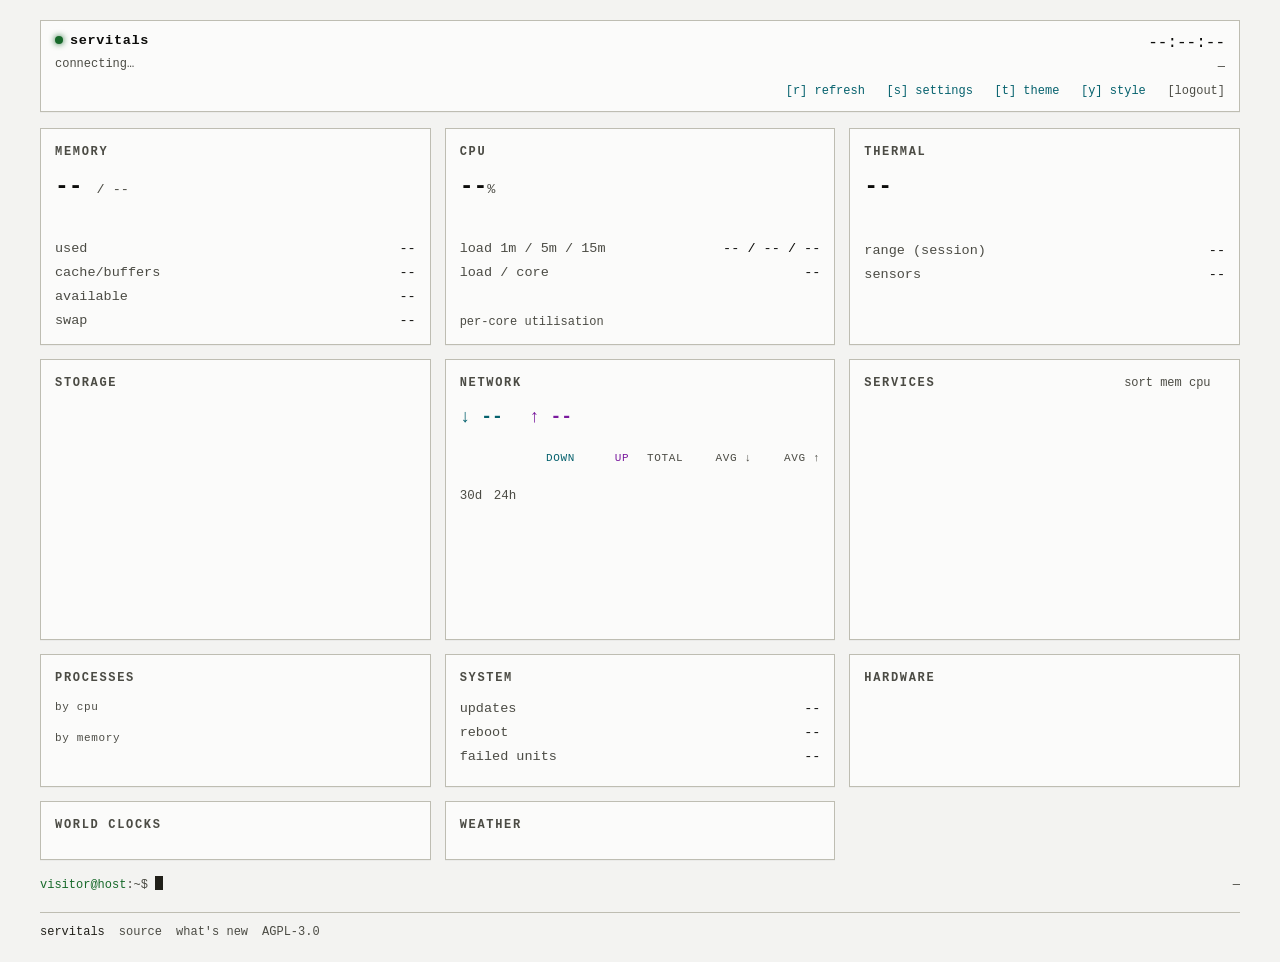
==== www/index.html @ 5a9d39a5 "feat(ui): a hardware panel: the battery, fans and voltages; fleet cards can show the battery" ====
<!DOCTYPE html>
<!-- SPDX-License-Identifier: AGPL-3.0-or-later -->
<html lang="en">
<head>
<meta charset="UTF-8">
<meta name="viewport" content="width=device-width, initial-scale=1.0">
<title>servitals</title>
<link rel="icon" id="favicon" href="data:image/svg+xml,%3Csvg xmlns='http://www.w3.org/2000/svg' viewBox='0 0 16 16'%3E%3Crect width='16' height='16' fill='%23000'/%3E%3Crect x='2' y='9' width='2' height='5' fill='%236bd88a'/%3E%3Crect x='5' y='6' width='2' height='8' fill='%236bd88a'/%3E%3Crect x='8' y='3' width='2' height='11' fill='%236bd88a'/%3E%3Crect x='11' y='7' width='2' height='7' fill='%236bd88a'/%3E%3C/svg%3E">
<link rel="manifest" href="manifest.webmanifest">
<meta name="theme-color" content="#0b0e13">
<link rel="apple-touch-icon" href="icons/icon-192.png">
<script src="boot.js"></script>
<link rel="stylesheet" href="app.css">
<script src="js/i18n.js" defer></script>
<script src="js/app.js" defer></script>
</head>
<body>
<div class="wrap">

  <div class="update-note" id="updnote" role="status" hidden>
    <span><span data-i18n="update.to">servitals updated to</span> <b id="updver"></b>.</span>
    <a href="https://github.com/shri-studio/servitals/blob/main/CHANGELOG.md" target="_blank" rel="noopener" data-i18n="update.whatsNew">See what's new</a>
    <button type="button" id="upddismiss" data-i18n="update.dismiss">dismiss</button>
  </div>

  <nav class="tabs hidden" id="tabs" aria-label="nodes" data-i18n-aria-label="tabs.label"></nav>

  <div class="head">
    <div>
      <div class="title"><span id="statusdot" class="dot"></span><span id="hostname">servitals</span></div>
      <div class="meta" id="hostmeta" data-i18n="head.connecting">connecting&hellip;</div>
    </div>
    <div class="right">
      <div class="hclock" id="headclock">--:--:--</div>
      <div class="hdate" id="headdate">&mdash;</div>
      <div class="keyhint"><b id="btn-refresh" data-i18n="key.refresh">[r] refresh</b> &nbsp; <b id="btn-settings" data-i18n="key.settings">[s] settings</b> &nbsp; <b id="btn-theme" data-i18n="key.theme">[t] theme</b> &nbsp; <b id="btn-style" data-i18n="key.style">[y] style</b> &nbsp; <form method="post" action="/__auth/logout" class="logout-form"><button type="submit" class="linkbtn" data-i18n="key.logout">[logout]</button></form></div>
    </div>
  </div>

  <div class="fleet hidden" id="fleet"></div>

  <div class="grid" id="grid">
    <div class="panel" data-panel="mem">
      <h2><span data-i18n="panel.mem">memory</span> <span class="h2note" id="mem-note"></span></h2>
      <div class="big"><span id="mem-used">--</span> <span class="unit">/ <span id="mem-total">--</span></span></div>
      <div id="mem-bar"></div>
      <div class="sparkmini" id="mem-spark"></div>
      <div class="row mt8"><span class="k" data-i18n="mem.used">used</span><span class="v" id="mem-used2">--</span></div>
      <div class="row"><span class="k" data-i18n="mem.cache">cache/buffers</span><span class="v" id="mem-cache">--</span></div>
      <div class="row"><span class="k" data-i18n="mem.avail">available</span><span class="v" id="mem-avail">--</span></div>
      <div class="row"><span class="k" data-i18n="mem.swap">swap</span><span class="v" id="mem-swap">--</span></div>
    </div>

    <div class="panel" data-panel="cpu">
      <h2><span data-i18n="panel.cpu">cpu</span> <span class="h2note" id="cpu-note"></span></h2>
      <div class="big"><span id="cpu-pct">--</span><span class="unit">%</span></div>
      <div id="cpu-bar"></div>
      <div class="sparkmini" id="cpu-spark"></div>
      <div class="row mt8"><span class="k" data-i18n="cpu.load">load 1m / 5m / 15m</span><span class="v" id="cpu-load">-- / -- / --</span></div>
      <div class="row"><span class="k" data-i18n="cpu.loadCore">load / core</span><span class="v" id="cpu-loadn">--</span></div>
      <div class="row long hidden" id="cpu-wait-row"><span class="k" title="share of the last tick the CPU sat idle waiting on disk, and the share a hypervisor took" data-i18n-title="cpu.waitTitle" data-i18n="cpu.wait">iowait / steal</span><span class="v" id="cpu-wait">--</span></div>
      <div class="row long hidden" id="cpu-psi-row"><span class="k" title="share of the last 10 s in which tasks waited for cpu, memory or disk (pressure stall information)" data-i18n-title="cpu.pressureTitle" data-i18n="cpu.pressure">pressure cpu / mem / io</span><span class="v" id="cpu-psi">--</span></div>
      <div id="cpu-cores-wrap">
        <div class="cores" id="cpu-cores"></div>
        <div class="cores-lbl" data-i18n="cpu.perCore">per-core utilisation</div>
      </div>
    </div>

    <div class="panel" data-panel="temp">
      <h2 data-i18n="panel.temp">thermal</h2>
      <div class="big"><span id="temp-pkg">--</span><span class="unit" id="temp-unit"></span></div>
      <div id="temp-bar"></div>
      <div class="sparkmini" id="temp-spark"></div>
      <div class="row mt10"><span class="k" data-i18n="temp.range">range (session)</span><span class="v" id="temp-range">--</span></div>
      <div class="row"><span class="k" data-i18n="temp.sensors">sensors</span><span class="v" id="temp-cores">--</span></div>
    </div>

    <div class="panel" data-panel="storage">
      <h2 data-i18n="panel.storage">storage</h2>
      <div id="disks"></div>
    </div>

    <div class="panel" data-panel="network">
      <h2><span data-i18n="panel.network">network</span> <span class="h2note" id="net-iface"></span></h2>
      <div class="netrate">
        <span class="rx">&darr; <span id="net-rx-rate">--</span></span>
        <span class="tx">&uarr; <span id="net-tx-rate">--</span></span>
      </div>
      <table class="nettab">
        <colgroup>
          <col class="c0"><col class="cb"><col class="cb">
          <col class="cb"><col class="ca"><col class="ca">
        </colgroup>
        <thead><tr>
          <th></th><th class="rx" data-i18n="net.down">down</th><th class="tx" data-i18n="net.up">up</th>
          <th data-i18n="net.total">total</th><th data-i18n="net.avgDown">avg&nbsp;&darr;</th><th data-i18n="net.avgUp">avg&nbsp;&uarr;</th>
        </tr></thead>
        <tbody id="net-tbody"></tbody>
      </table>
      <div class="netest" id="net-est"></div>
      <div class="netbars-lbl">
        <span class="nvtoggle" data-v="30d" data-i18n="net.30d">30d</span>
        <span class="nvtoggle" data-v="24h" data-i18n="net.24h">24h</span>
        <span id="net-days-range" class="muted"></span></div>
      <div class="netbars" id="net-bars"></div>
    </div>

    <div class="panel" data-panel="docker">
      <h2><span data-i18n="panel.docker">services</span>
        <span class="h2note">
          <span class="dim" data-i18n="svc.sort">sort</span>
          <span class="svsort" data-s="mem" data-i18n="svc.byMem">mem</span>
          <span class="svsort" data-s="cpu" data-i18n="svc.byCpu">cpu</span>
          &nbsp; <span id="docker-note"></span>
        </span>
      </h2>
      <div class="svclist" id="docker-list"></div>
      <span class="svmore hidden" id="svc-more"></span>
    </div>

    <div class="panel" data-panel="procs">
      <h2 data-i18n="panel.procs">processes</h2>
      <div class="procs">
        <div><div class="plbl" data-i18n="procs.byCpu">by cpu</div><div id="procs-cpu"></div></div>
        <div><div class="plbl" data-i18n="procs.byMem">by memory</div><div id="procs-mem"></div></div>
      </div>
    </div>

    <div class="panel" data-panel="system">
      <h2 data-i18n="panel.system">system</h2>
      <div class="row"><span class="k" data-i18n="sys.updates">updates</span><span class="v" id="sys-updates">--</span></div>
      <div class="row"><span class="k" data-i18n="sys.reboot">reboot</span><span class="v" id="sys-reboot">--</span></div>
      <div class="row"><span class="k" data-i18n="sys.failed">failed units</span><span class="v" id="sys-failed">--</span></div>
      <div class="sysunits" id="sys-units"></div>
    </div>

    <div class="panel" data-panel="hw">
      <h2 data-i18n="panel.hw">hardware</h2>
      <div id="hw-body"></div>
    </div>

    <div class="panel" data-panel="clocks">
      <h2 data-i18n="panel.clocks">world clocks</h2>
      <div class="clocks" id="clocks"></div>
    </div>

    <div class="panel" data-panel="weather">
      <h2 data-i18n="panel.weather">weather</h2>
      <div class="wx" id="weather"></div>
    </div>
  </div>

  <div class="prompt">
    <span><span class="ps1" id="ps1" data-i18n="prompt.default">visitor@host</span>:~$ <span class="cursor"></span></span>
    <span id="lastupdate">&mdash;</span>
  </div>

  <footer class="brand-foot" id="brandfoot">
    <span><b>servitals</b> <span id="sv-version"></span></span>
    <a href="https://github.com/shri-studio/servitals" target="_blank" rel="noopener" data-i18n="foot.source">source</a>
    <a href="https://github.com/shri-studio/servitals/blob/main/CHANGELOG.md" target="_blank" rel="noopener" data-i18n="foot.whatsNew">what's new</a>
    <a href="https://github.com/shri-studio/servitals/blob/main/LICENSE" target="_blank" rel="noopener">AGPL-3.0</a>
  </footer>
</div>

<!-- settings -->
<div class="overlay" id="overlay">
  <div class="modal">
    <h3><span data-i18n="set.title">config</span> <span class="x" id="settings-close" data-i18n="dlg.close">[esc]</span></h3>
    <div class="body">
      <section>
        <label data-i18n="set.dashboard">dashboard</label>
        <div class="fields">
          <label class="field"><span data-i18n="set.name">name</span><input type="text" id="cfg-name" placeholder="shown in the browser tab" data-i18n-placeholder="set.namePh"></label>
          <label class="field"><span data-i18n="set.refresh">refresh every (seconds)</span><input type="number" id="cfg-refresh" min="3" max="600"></label>
        </div>
        <div class="favrow">
          <span class="hint" data-i18n="set.icon">icon</span>
          <img id="fav-preview" alt="">
          <button id="fav-upload" data-i18n="set.iconUpload">upload image</button>
          <input type="file" id="fav-file" accept="image/png,image/jpeg,image/svg+xml,image/webp,image/gif" hidden>
          <input type="text" id="fav-emoji" placeholder="or an emoji" data-i18n-placeholder="set.iconEmoji" maxlength="4" class="w110">
          <button id="fav-clear" data-i18n="set.iconClear">clear</button>
        </div>
      </section>

      <section>
        <label data-i18n="set.panels">panels</label>
        <div class="fields">
          <label class="field"><span data-i18n="set.panelsFor">which panels and sizes, for</span><select id="cfg-p-for"></select></label>
        </div>
        <p class="hint" data-i18n="set.panelsOrder">the order is shared by every server: drag, or use the arrows</p>
        <div id="cfg-panels" class="panelcfg"></div>
        <div class="addrow"><button id="cfg-p-reset" class="hidden" data-i18n="set.panelsReset">use the shared set for this server</button></div>
      </section>

      <section>
        <label data-i18n="set.servers">servers</label>
        <div class="fields">
          <label class="field"><span data-i18n="set.sortBy">sort the fleet by</span><select id="cfg-f-sort">
            <option value="name" data-i18n="set.sort.name">name</option><option value="status" data-i18n="set.sort.status">status (trouble first)</option>
            <option value="cpu" data-i18n="set.sort.cpu">cpu</option><option value="mem" data-i18n="set.sort.mem">memory</option>
            <option value="temp" data-i18n="set.sort.temp">temperature</option><option value="disk" data-i18n="set.sort.disk">fullest disk</option></select></label>
        </div>
        <label class="check"><input type="checkbox" id="cfg-f-group"> <span data-i18n="set.group">group the fleet by each server's first tag</span></label>
        <p class="hint" data-i18n="set.cardNumbers">numbers on each card (up to 4)</p>
        <div class="checks" id="cfg-f-card"></div>
        <p class="hint" data-i18n="set.serversHint">name and tags save at once; pin and hide with the other settings</p>
        <div id="cfg-servers"></div>
      </section>

      <section>
        <label data-i18n="set.weather">weather locations</label>
        <div id="cfg-weather"></div>
        <div class="addrow">
          <input type="text" id="wx-search" placeholder="add city, e.g. Bengaluru" data-i18n-placeholder="set.wxPh">
          <button id="wx-add" data-i18n="set.wxSearch">search</button>
        </div>
        <div class="geo-results" id="wx-results"></div>
      </section>

      <section>
        <label data-i18n="set.clocks">world clocks</label>
        <div id="cfg-clocks"></div>
        <div class="addrow">
          <input type="text" id="clk-label" placeholder="label" data-i18n-placeholder="set.clockLabelPh" class="w130">
          <input type="text" id="clk-tz" list="tzlist" placeholder="Area/City timezone" data-i18n-placeholder="set.clockTzPh">
          <button id="clk-add" data-i18n="set.clockAdd">add</button>
        </div>
        <datalist id="tzlist"></datalist>
      </section>

      <section>
        <label data-i18n="set.units">units</label>
        <div class="fields">
          <label class="field"><span data-i18n="set.uTemp">temperature</span><select id="cfg-u-temp"><option value="c">°C</option><option value="f">°F</option></select></label>
          <label class="field"><span data-i18n="set.uSize">sizes</span><select id="cfg-u-size"><option value="binary" data-i18n="set.uSizeBinary">1024 (like df -h)</option><option value="decimal" data-i18n="set.uSizeDecimal">1000 (like drive labels)</option></select></label>
          <label class="field"><span data-i18n="set.uRate">network</span><select id="cfg-u-rate"><option value="bytes" data-i18n="set.uRateBytes">bytes per second</option><option value="bits" data-i18n="set.uRateBits">bits per second</option></select></label>
          <label class="field"><span data-i18n="set.uClock">clock</span><select id="cfg-u-clock"><option value="auto" data-i18n="set.uClockAuto">browser default</option><option value="24h" data-i18n="set.uClock24">24 hour</option><option value="12h" data-i18n="set.uClock12">12 hour</option></select></label>
        </div>
      </section>

      <section>
        <label data-i18n="set.appearance">appearance</label>
        <p class="hint" data-i18n="set.appearanceHint">changes this browser at once</p>
        <div class="fields">
          <label class="field"><span data-i18n="set.style">style</span><select id="cfg-style"></select></label>
          <label class="field"><span data-i18n="set.mode">mode</span><select id="cfg-mode"></select></label>
          <label class="field"><span data-i18n="set.density">density</span><select id="cfg-density"></select></label>
        </div>
        <label class="check"><input type="checkbox" id="cfg-lookdefault"> <span data-i18n="set.lookDefault">on save, make this look everyone's default</span></label>
        <label class="check"><input type="checkbox" id="cfg-kiosk"> <span data-i18n="set.kiosk">kiosk on every screen: big type, no controls</span></label>
        <div class="fields indent">
          <label class="field"><span data-i18n="set.kioskSec">next node every (seconds)</span><input type="number" id="cfg-kiosksec" min="5" max="600"></label>
        </div>
        <p class="hint indent"><span data-i18n="set.kioskOptOut">a screen opts out at</span> <code>/?kiosk=0</code></p>
      </section>

      <section>
        <label data-i18n="set.login">login</label>
        <div class="fields">
          <label class="field"><span data-i18n="set.loginName">name</span><input type="text" id="acct-user" autocomplete="username"></label>
          <label class="field"><span data-i18n="set.loginCurrent">current password</span><input type="password" id="acct-current" autocomplete="current-password"></label>
          <label class="field"><span data-i18n="set.loginNew">new password (blank: keep)</span><input type="password" id="acct-new" autocomplete="new-password"></label>
          <label class="field"><span data-i18n="set.loginNew2">new password again</span><input type="password" id="acct-new2" autocomplete="new-password"></label>
        </div>
        <div class="addrow">
          <button id="acct-save" data-i18n="set.loginSave">change login</button>
        </div>
        <div id="acct-msg" class="hint"></div>
      </section>
    </div>
    <div class="btns">
      <button id="cfg-save" data-i18n="set.save">save</button>
      <button id="cfg-reset" data-i18n="set.reset">reset to defaults</button>
      <button id="cfg-export" data-i18n="set.export">export json</button>
      <button id="cfg-import" data-i18n="set.import">import json</button>
      <input type="file" id="cfg-import-file" accept="application/json,.json" hidden>
    </div>
    <div class="body hidden" id="export-wrap">
      <label id="export-lbl" class="dimnote"></label>
      <textarea id="export-text" readonly></textarea>
    </div>
  </div>
</div>

<!-- container logs -->
<div class="overlay" id="logs-overlay">
  <div class="modal m860">
    <h3><span id="logs-title" data-i18n="logs.title">logs</span> <span class="x" id="logs-close" data-i18n="dlg.close">[esc]</span></h3>
    <pre id="logs-body" data-i18n="logs.loading">loading&hellip;</pre>
  </div>
</div>

<!-- confirm -->
<div class="overlay mid" id="confirm-overlay">
  <div class="modal m400">
    <h3><span id="confirm-title" data-i18n="dlg.confirm">confirm</span> <span class="x" id="confirm-x" data-i18n="dlg.close">[esc]</span></h3>
    <div id="confirm-msg"></div>
    <div class="cbtns">
      <button id="confirm-no" data-i18n="dlg.cancel">cancel</button>
      <button id="confirm-yes" data-i18n="dlg.confirm">confirm</button>
    </div>
  </div>
</div>

<!-- 30-day bar hover tooltip -->
<div id="nettip"></div>

<!-- toast -->
<div id="toast"></div>

</body>
</html>
---- www/app.css ----
/* SPDX-License-Identifier: AGPL-3.0-or-later */
@font-face {
  font-family: 'JetBrains Mono'; font-style: normal; font-weight: 400;
  font-display: swap; src: url('fonts/jetbrains-mono-400.woff2') format('woff2');
}
@font-face {
  font-family: 'JetBrains Mono'; font-style: normal; font-weight: 500;
  font-display: swap; src: url('fonts/jetbrains-mono-500.woff2') format('woff2');
}
@font-face {
  font-family: 'JetBrains Mono'; font-style: normal; font-weight: 700;
  font-display: swap; src: url('fonts/jetbrains-mono-700.woff2') format('woff2');
}

/* ---- light (default) ---- */
:root {
  color-scheme: light;
  --bg:        #f3f3f1;
  --bg-panel:  #fbfbfa;
  --border:    #bebdb2;
  --dim:       #4b4b44;
  --fg:        #201f19;
  --fg-bright: #0c0c0a;
  --green:  #17692a;
  --cyan:   #05616d;
  --amber:  #8a5200;
  --red:    #b52121;
  --magenta:#7a1a9e;
  --blue:   #0d55a6;
  --track:  #dedcd3;
  --spark:  #b3b2a6;
  --shadow: 0 1px 0 rgba(0,0,0,.03);
  --glow: none;
}
/* ---- dark (pure black, neutral greys, colour only for data) ---- */
:root[data-theme="dark"] {
  color-scheme: dark;
  --bg:        #000000;
  --bg-panel:  #0a0a0b;
  --border:    #26262a;
  --dim:       #9b9ba3;
  --fg:        #dcdce0;
  --fg-bright: #ffffff;
  --green:  #4fd873;
  --cyan:   #4fd0dc;
  --amber:  #e9b84a;
  --red:    #f96a5f;
  --magenta:#cb96ff;
  --blue:   #5fa4ff;
  --track:  #1e1e22;
  --spark:  #63636b;
  --shadow: none;
  --glow: none;
}
@media (prefers-color-scheme: dark) {
  :root:not([data-theme="light"]) {
    color-scheme: dark;
    --bg:#000000; --bg-panel:#0a0a0b; --border:#26262a; --dim:#9b9ba3;
    --fg:#dcdce0; --fg-bright:#ffffff; --green:#4fd873; --cyan:#4fd0dc;
    --amber:#e9b84a; --red:#f96a5f; --magenta:#cb96ff; --blue:#5fa4ff;
    --track:#1e1e22; --spark:#63636b; --shadow:none; --glow:none;
  }
}

/* ---- other styles live in styles/<name>.css and load only when chosen ---- */

/* ---- density (spec 10.3): compact, comfortable (default), large ---- */
:root[data-density="compact"] body { zoom: .88; }
:root[data-density="compact"] .grid, :root[data-density="compact"] .fleet { gap: 10px; }
@media (min-width: 720px) { :root[data-density="large"] body { zoom: 1.18; } }   /* a phone has no room to grow */

/* ---- kiosk (/?kiosk or settings): big type, no controls ---- */
:root[data-kiosk] body { cursor: none; }
:root[data-kiosk] .overlay.open { cursor: auto; }
@media (min-width: 960px) { :root[data-kiosk] body { zoom: 1.3; } }
:root[data-kiosk] .keyhint, :root[data-kiosk] .prompt, :root[data-kiosk] .brand-foot,
:root[data-kiosk] .svc-ctl, :root[data-kiosk] #tabs, :root[data-kiosk] .update-note { display: none !important; }

.logout-form { display: inline; }
.linkbtn { background: none; border: 0; padding: 0; font: inherit; color: var(--dim); cursor: pointer; }
.linkbtn:hover, .linkbtn:focus-visible { color: var(--fg-bright); }
* { margin: 0; padding: 0; box-sizing: border-box; }

html, body { background: var(--bg); }

body {
  color: var(--fg);
  font-family: 'JetBrains Mono', ui-monospace, SFMono-Regular, Menlo, Consolas, monospace;
  font-size: 13.5px;
  line-height: 1.55;
  padding: 20px;
  min-height: 100vh;
  -webkit-font-smoothing: antialiased;
  text-rendering: optimizeLegibility;
  font-variant-numeric: tabular-nums;
  font-feature-settings: "tnum" 1;
}

a { color: var(--cyan); text-decoration: none; }
a:hover { text-decoration: underline; }

.wrap { max-width: 1200px; margin: 0 auto; }

/* ---- header ---- */
.head {
  border: var(--border-w, 1px) solid var(--border);
  background: var(--bg-panel);
  box-shadow: var(--shadow);
  padding: 10px 14px;
  margin-bottom: 16px;
  display: flex;
  justify-content: space-between;
  gap: 16px;
  flex-wrap: wrap;
}
.head .title { color: var(--fg-bright); font-weight: 700; letter-spacing: .05em; }
.head .dot {
  display: inline-block; width: 8px; height: 8px; border-radius: 50%;
  background: var(--green); margin-right: 7px; vertical-align: middle;
  box-shadow: 0 0 6px var(--green); animation: blink 2.4s infinite;
}
.head .dot.stale { background: var(--amber); box-shadow: 0 0 6px var(--amber); }
.head .dot.down  { background: var(--red);   box-shadow: 0 0 6px var(--red); }
@keyframes blink { 0%,100%{opacity:1} 50%{opacity:.35} }
@keyframes flashring { 0%{box-shadow:0 0 0 0 var(--cyan)} 100%{box-shadow:0 0 0 7px transparent} }
.head .dot.flash { animation: flashring .5s ease-out; }
.head .meta { color: var(--dim); font-size: 12px; margin-top: 3px; }
.head .right { text-align: right; display: flex; flex-direction: column; align-items: flex-end; gap: 2px; }
.head .hclock { color: var(--fg-bright); font-size: 16px; font-weight: 500; font-variant-numeric: tabular-nums; }
.head .hdate { color: var(--dim); font-size: 12px; }
.keyhint { color: var(--dim); font-size: 12px; margin-top: 4px; }
.update-note { display: flex; flex-wrap: wrap; align-items: center; gap: 6px 14px; margin-bottom: 14px;
  padding: 8px 12px; border: var(--border-w, 1px) solid var(--cyan); background: var(--bg-panel);
  color: var(--fg); font-size: 13px; }
.update-note[hidden] { display: none; }
.update-note a { color: var(--cyan); }
.update-note button { margin-left: auto; background: none; border: 0; color: var(--dim);
  font: inherit; cursor: pointer; text-decoration: underline; text-underline-offset: 3px; }
.brand-foot { display: flex; flex-wrap: wrap; gap: 4px 14px; margin-top: 18px; padding-top: 10px;
  border-top: var(--border-w, 1px) solid var(--border); color: var(--dim); font-size: 12px; }
.brand-foot a { color: var(--dim); }
.brand-foot a:hover, .brand-foot a:focus-visible { color: var(--fg-bright); }
.brand-foot b { color: var(--fg); font-weight: 500; }
.keyhint b { color: var(--cyan); font-weight: 500; cursor: pointer; }

/* ---- grid: 6-col; panels are normal (2), wide (3), or full (6) ---- */
.grid {
  display: grid;
  grid-template-columns: repeat(6, 1fr);
  gap: 14px;
  align-items: stretch;
}
.grid > .panel { grid-column: span 2; }
.grid > .p-wide { grid-column: span 3; }
.grid > .p-full { grid-column: span 6; }
.span-all { grid-column: 1 / -1; }
@media (max-width: 1000px) {
  .grid { grid-template-columns: repeat(2, 1fr); }
  .grid > .panel, .grid > .p-wide { grid-column: span 1; }
  .grid > .p-full { grid-column: span 2; }
}
@media (max-width: 560px) {
  .grid { grid-template-columns: 1fr; }
  .grid > .panel, .grid > .p-wide, .grid > .p-full { grid-column: span 1; }
}

/* fleet: node tabs and node cards (spec 10.1, layout B) */
.tabs { display: flex; gap: 6px; flex-wrap: wrap; margin: 0 0 14px; }
.tabs button { font: inherit; font-size: 12px; background: var(--bg-panel); color: var(--dim);
  border: var(--border-w, 1px) solid var(--border); padding: 3px 10px; cursor: pointer;
  display: inline-flex; align-items: center; gap: 6px; }
.tabs button.on { color: var(--fg-bright); border-color: var(--blue); }
.fleet { display: grid; grid-template-columns: repeat(auto-fill, minmax(230px, 1fr)); gap: 14px; }
.ncard { cursor: pointer; display: flex; flex-direction: column; gap: 8px; }
.ncard:hover { border-color: var(--blue); }
.ncard .nhead { display: flex; align-items: center; gap: 8px; color: var(--fg-bright);
  text-transform: uppercase; letter-spacing: .1em; font-size: 11.5px; }
.ncard .kv { display: grid; grid-auto-flow: column; grid-auto-columns: 1fr; gap: 4px; font-variant-numeric: tabular-nums; }
.fleet .fgroup { grid-column: 1 / -1; color: var(--dim); font-size: 11px; letter-spacing: .12em; text-transform: uppercase; margin-top: 6px; }
.modal .checks { display: flex; flex-wrap: wrap; gap: 6px 16px; margin-top: 8px; }
.modal .checks .check { margin-top: 0; }
.srv { display: flex; flex-wrap: wrap; align-items: center; gap: 6px 10px; padding: 8px; margin-top: 6px;
       background: var(--bg); border: var(--border-w, 1px) solid var(--border); }
.srv input[type=text] { flex: 1 1 140px; min-width: 0; }
.srv .local { color: var(--dim); font-size: 11px; }
.modal .managed { opacity: .8; }
.modal .field.managed > span::after, .modal .check.managed::after { content: " · " attr(data-managed); color: var(--dim); }
.ncard .kv small { display: block; color: var(--dim); font-size: 10px; letter-spacing: .1em; text-transform: uppercase; }
.ncard .foot { display: flex; justify-content: space-between; gap: 6px; color: var(--dim); font-size: 12px; }
.ncard.stale, .ncard.offline, .ncard.waiting { opacity: .62; }
.lamp { width: 8px; height: 8px; border-radius: 50%; background: var(--green); flex: none; display: inline-block; }
.lamp.stale { background: var(--amber); }
.lamp.offline { background: var(--red); }
.lamp.waiting { background: var(--dim); }

.panel {
  border: var(--border-w, 1px) solid var(--border);
  background: var(--bg-panel);
  box-shadow: var(--shadow);
  padding: 14px 14px 12px;
  position: relative;
  overflow: hidden;
}
.panel > h2 {
  font-size: 12px;
  font-weight: 700;
  letter-spacing: .14em;
  text-transform: uppercase;
  color: var(--dim);
  margin-bottom: 12px;
  display: flex;
  justify-content: space-between;
  gap: 8px;
}
.panel > h2 .h2note { color: var(--dim); font-weight: 400; letter-spacing: 0; text-transform: none; }

.row { display: flex; justify-content: space-between; gap: 10px; white-space: nowrap; }
/* a long value wraps instead of spilling out of a narrow panel */
.row > .v { white-space: normal; text-align: right; min-width: 0; }
.row + .row { margin-top: 3px; }
/* a long caption (iowait, pressure) wraps rather than widen a narrow or kiosk panel */
.row.long > .k { white-space: normal; min-width: 0; }
.k { color: var(--dim); }
.v { color: var(--fg-bright); }
.muted { color: var(--dim); }

.big { font-size: 23px; font-weight: 700; color: var(--fg-bright); line-height: 1.2; }
.big .unit { font-size: 13.5px; font-weight: 500; color: var(--dim); }
.big.c-green { color: var(--green); }
.big.c-amber { color: var(--amber); }
.big.c-red   { color: var(--red); }

.hl-amber { color: var(--amber); }
.hl-red   { color: var(--red); }
.rx { color: var(--cyan); }
.tx { color: var(--magenta); }

.meter { display: flex; align-items: center; gap: 10px; margin: 9px 0 5px; }
.meter .track {
  flex: 1; height: 12px; background: var(--track);
  position: relative; overflow: hidden;
}
.meter .track i { position: absolute; inset: 0 auto 0 0; display: block; background: currentColor; }
.meter .pct { min-width: 44px; text-align: right; color: var(--fg-bright); font-size: 12.5px; font-weight: 500; }
.meter.c-green  { color: var(--green); }
.meter.c-amber  { color: var(--amber); }
.meter.c-red    { color: var(--red); }
.meter.c-blue   { color: var(--blue); }
.meter.c-magenta{ color: var(--magenta); }

.spark {
  white-space: pre; font-size: 16px; line-height: 1; color: var(--cyan);
  letter-spacing: 1px; word-break: break-all; margin-top: 6px;
}
.sparkmini { color: var(--spark); margin-top: 8px; height: 22px; }
.sparkmini svg { width: 100%; height: 22px; display: block; }

/* per-core cpu */
.cores { display: flex; gap: 3px; margin-top: 10px; align-items: flex-end; height: 13px; }
.cores .cbar {
  flex: 1; background: var(--track); position: relative; min-width: 4px;
  align-self: stretch;
}
.cores .cbar i { position: absolute; inset: auto 0 0 0; display: block; min-height: 1px; background: var(--green); }
.cores .cbar.hot i  { background: var(--amber); }
.cores .cbar.max i  { background: var(--red); }
.cores-lbl { color: var(--dim); font-size: 12px; margin-top: 6px; }

.netrate { display: flex; gap: 26px; font-size: 18px; font-weight: 700; flex-wrap: wrap; margin-bottom: 4px; }
.nettab { width: 100%; border-collapse: collapse; margin-top: 18px; font-size: 13px; table-layout: fixed; }
.nettab col.c0 { width: 17%; }
.nettab col.cb { width: 15%; }
.nettab col.ca { width: 19%; }
.nettab th {
  font-weight: 400; color: var(--dim); font-size: 11px; text-transform: uppercase;
  letter-spacing: .06em; text-align: right; padding: 0 0 8px;
}
.nettab td { text-align: right; padding: 7px 0; color: var(--fg-bright); }
@media (max-width: 700px) { .nettab th { letter-spacing: 0; } }   /* "total" fits its column */
.nettab th:first-child, .nettab td:first-child {
  text-align: left; color: var(--dim);
  text-transform: uppercase; letter-spacing: .05em; font-size: 12px;
}
.nettab th.rx, .nettab td.rx { color: var(--cyan); }
.nettab th.tx, .nettab td.tx { color: var(--magenta); }
.nettab tr + tr td { border-top: 1px solid var(--border); }
.netest { color: var(--dim); font-size: 12.5px; margin-top: 12px; }

/* two-tone 30-day bars: download (cyan) base, upload (magenta) cap */
.netbars { display: flex; gap: 3px; align-items: flex-end; height: 108px; margin-top: 12px; }
.netbars .d {
  flex: 1 1 10px; max-width: 34px; align-self: stretch;
  display: flex; flex-direction: column; justify-content: flex-end;
  background: var(--track);
}
.netbars .d .dn { background: var(--cyan); width: 100%; flex-shrink: 0; }
.netbars .d .up { background: var(--magenta); width: 100%; flex-shrink: 0; }
.netbars-lbl { color: var(--fg); font-size: 12.5px; margin-top: 8px; }
.nvtoggle { cursor: pointer; color: var(--dim); padding-bottom: 1px; margin-right: 4px; }
.nvtoggle:hover { color: var(--fg); }
.nvtoggle.on { color: var(--cyan); border-bottom: 1px solid var(--cyan); }
#net-days-range { margin-left: 8px; }
.netbars-key { color: var(--dim); }

.disk { margin-bottom: 11px; }
.disk:last-child { margin-bottom: 2px; }
.disk .dtop { display: flex; justify-content: space-between; gap: 10px; }
.disk .dname { color: var(--fg-bright); }
.disk .dmodel { color: var(--dim); font-size: 12px; }
.disk .dmodel .dfree { color: var(--fg); }
/* processes: two columns (one on a phone); a long name is cut, never widens the panel */
.procs { display: grid; grid-template-columns: repeat(auto-fit, minmax(200px, 1fr)); gap: 10px 22px; }
.procs .plbl, #hw-body .plbl { color: var(--dim); font-size: 11px; letter-spacing: .06em; margin-bottom: 4px; }
#hw-body .plbl { margin-top: 10px; }
.procs .pname { overflow: hidden; text-overflow: ellipsis; min-width: 0; }
.sysunits { color: var(--dim); font-size: 12px; margin-top: 6px; overflow-wrap: anywhere; }
.disk .dmodel .dio { white-space: nowrap; }   /* "read 7.3 MB/s · write 1.1 MB/s" stays on one line */
.disk .dwarn { color: var(--amber); }

.cd { display: inline-block; width: 7px; height: 7px; border-radius: 50%; margin-right: 8px; vertical-align: middle; flex-shrink: 0; }
.cd.up   { background: var(--green); box-shadow: 0 0 5px var(--green); }
.cd.warn { background: var(--amber); box-shadow: 0 0 5px var(--amber); }
.cd.down { background: var(--red); }
.cd.idle { background: var(--dim); }

/* per-container list — responsive multi-column */
.h2note .dim { color: var(--dim); }
.svsort { cursor: pointer; color: var(--dim); padding-bottom: 1px; }
.svsort:hover { color: var(--fg); }
.svsort.on { color: var(--cyan); border-bottom: 1px solid var(--cyan); }
.svclist { column-width: 460px; column-gap: 40px; }
.svc { break-inside: avoid; border-top: 1px solid var(--border); }
.svc-main {
  display: grid; grid-template-columns: minmax(120px, 1.5fr) minmax(56px, 1.2fr) 42px 48px;
  gap: 12px; align-items: center; padding: 5px 0;
}
.svclist.ctl .svc-main { cursor: pointer; }
.svclist.ctl .svc-main:hover, .svc.open .svc-main { background: var(--bg); }
.svc .sname {
  color: var(--fg-bright); overflow: hidden; line-height: 1.25; word-break: break-word;
  display: -webkit-box; -webkit-line-clamp: 2; -webkit-box-orient: vertical;
}
.svc .sname .cd { position: relative; top: -1px; }
.svc .scpubar { height: 6px; background: var(--track); position: relative; overflow: hidden; }
.svc .scpubar.flat { opacity: .3; }
.svc .scpubar i { position: absolute; inset: 0 auto 0 0; background: currentColor; }
.svc.cpu-ok  .scpubar { color: var(--green); }
.svc.cpu-hot .scpubar { color: var(--amber); }
.svc.cpu-max .scpubar { color: var(--red); }
.svc .scpu, .svc .smem { text-align: right; font-size: 12.5px; color: var(--fg-bright); }
.svc .scpu.hl-amber, .svc .smem.hl-amber { color: var(--amber); }
.svc .scpu.hl-red,   .svc .smem.hl-red   { color: var(--red); }
.svc .sstate { grid-column: 2 / -1; text-align: right; color: var(--dim); font-size: 12px; white-space: nowrap; }
.svc-ctl { display: none; gap: 5px; padding: 1px 0 9px 18px; flex-wrap: wrap; align-items: center; }
.svc.open .svc-ctl { display: flex; }
.svc .sb {
  background: none; border: var(--border-w, 1px) solid var(--border); padding: 3px 9px; cursor: pointer;
  font-family: inherit; font-size: 12px; line-height: 1.3; color: var(--dim); text-decoration: none;
}
.svc .sb:hover { color: var(--fg-bright); border-color: var(--dim); }
.svc .sb.stop:hover  { color: var(--red);   border-color: var(--red); }
.svc .sb.start:hover { color: var(--green); border-color: var(--green); }
.svc .sb[disabled] { opacity: .4; cursor: default; }
.svmore { color: var(--cyan); cursor: pointer; font-size: 12px; margin-top: 10px; display: inline-block; }
.svmore:hover { text-decoration: underline; }

#logs-body {
  margin: 0; padding: 14px 16px; max-height: 62vh; overflow: auto;
  font-family: inherit; font-size: 12px; line-height: 1.5; color: var(--fg);
  white-space: pre-wrap; word-break: break-word;
}
#toast {
  position: fixed; left: 50%; bottom: 24px; transform: translateX(-50%);
  background: var(--bg-panel); border: var(--border-w, 1px) solid var(--border); color: var(--fg-bright);
  padding: 8px 16px; font-size: 12.5px; z-index: 60; opacity: 0;
  transition: opacity .2s; pointer-events: none; max-width: 90vw;
}
#toast.show { opacity: 1; }
#toast.err { border-color: var(--red); color: var(--red); }

.netbars .d:hover { outline: 1px solid var(--dim); outline-offset: -1px; }
#nettip {
  position: fixed; z-index: 60; pointer-events: none; opacity: 0;
  background: var(--bg-panel); border: var(--border-w, 1px) solid var(--border); padding: 7px 10px;
  font-size: 12px; line-height: 1.5; white-space: nowrap; transition: opacity .12s;
}
#nettip.show { opacity: 1; }
#nettip .nd { color: var(--dim); margin-bottom: 2px; }

.overlay.mid { align-items: center; }
#confirm-msg { color: var(--fg-bright); font-size: 13.5px; line-height: 1.55; padding: 16px; }
#confirm-msg .cq { color: var(--dim); font-size: 12.5px; display: block; margin-top: 6px; }
.cbtns { display: flex; gap: 8px; justify-content: flex-end; padding: 0 16px 14px; }
.cbtns button {
  background: none; border: var(--border-w, 1px) solid var(--border); color: var(--dim);
  font-family: inherit; font-size: 12.5px; padding: 6px 14px; cursor: pointer;
}
.cbtns button:hover { color: var(--fg-bright); border-color: var(--dim); }
.cbtns button.danger:hover { color: var(--red); border-color: var(--red); }

.clocks { display: grid; grid-template-columns: repeat(auto-fit, minmax(150px, 1fr)); gap: 10px 16px; }
.clock .ct { font-size: 19px; color: var(--fg-bright); font-variant-numeric: tabular-nums; font-weight: 500; }
.clock .cl { font-size: 12px; color: var(--dim); letter-spacing: .1em; text-transform: uppercase; }
.clock .cdte { font-size: 12px; color: var(--dim); }

.wx { display: grid; grid-template-columns: repeat(auto-fit, minmax(min(240px, 100%), 1fr)); gap: 16px 24px; }
.wx .wc { display: flex; flex-direction: column; height: 100%; }
.wx .wnow { display: flex; gap: 10px; align-items: baseline; }
.wx .wicon { font-size: 20px; }
.wx .wtemp { font-size: 20px; color: var(--fg-bright); font-weight: 500; }
.wx .wname { color: var(--fg-bright); }
.wx .wsub { color: var(--fg); font-size: 12px; }
.wx .wfc { display: flex; flex-wrap: wrap; gap: 8px 16px; margin-top: auto; padding-top: 12px; }
.wx .fc { font-size: 12px; color: var(--fg); display: flex; align-items: center; gap: 5px; white-space: nowrap; }
.wx .fcd { color: var(--fg); text-transform: uppercase; letter-spacing: .05em; }
.wx .fct { color: var(--fg-bright); }
.wx .fcl { color: var(--dim); margin-left: 3px; }

/* ---- prompt ---- */
.prompt {
  margin-top: 16px;
  color: var(--dim);
  font-size: 12px;
  display: flex;
  justify-content: space-between;
  gap: 12px;
  flex-wrap: wrap;
}
.prompt .ps1 { color: var(--green); }
.cursor {
  display: inline-block; width: 8px; height: 14px; background: var(--fg);
  vertical-align: -2px; animation: blink 1s step-end infinite;
}

/* ---- settings overlay ---- */
.overlay {
  position: fixed; inset: 0; background: rgba(0,0,0,.55);
  display: none; align-items: flex-start; justify-content: center;
  padding: 40px 16px; overflow-y: auto; z-index: 50;
}
.overlay.open { display: flex; }
.modal {
  background: var(--bg-panel); border: var(--border-w, 1px) solid var(--border);
  max-width: 640px; width: 100%; padding: 0;
}
.modal h3 {
  font-size: 12px; letter-spacing: .12em; text-transform: uppercase; color: var(--dim);
  padding: 12px 16px; border-bottom: 1px solid var(--border);
  display: flex; justify-content: space-between;
}
.modal h3 .x { color: var(--red); cursor: pointer; }
.modal .body { padding: 16px; }
.modal section { margin-bottom: 16px; }
.modal section + section { border-top: 1px solid var(--border); padding-top: 16px; }
.modal section > label:not(.check) { display: block; color: var(--fg-bright); font-size: 12px; letter-spacing: .1em; text-transform: uppercase; margin-bottom: 8px; }
.modal .item { display: flex; align-items: center; gap: 8px; margin-bottom: 5px; }
.modal .item .txt { flex: 1; color: var(--fg); }
.modal .item .rm { color: var(--red); cursor: pointer; border: var(--border-w, 1px) solid var(--border); padding: 0 7px; }
.modal input[type=text], .modal input[type=password], .modal input[type=number], .modal select {
  background: var(--bg); border: var(--border-w, 1px) solid var(--border); color: var(--fg-bright);
  font-family: inherit; font-size: 12px; padding: 5px 8px; width: 100%;
}
.modal .addrow { display: flex; gap: 6px; margin-top: 6px; }
.modal .addrow input { min-width: 0; }
#overlay .modal button {
  background: var(--bg); border: var(--border-w, 1px) solid var(--border); color: var(--cyan);
  font-family: inherit; font-size: 12px; padding: 5px 12px; cursor: pointer; white-space: nowrap;
}
#overlay .modal button:hover { border-color: var(--cyan); }
#overlay .modal input[type=checkbox] { accent-color: var(--cyan); width: 14px; height: 14px; margin: 0; flex: none; }
.modal .fields { display: grid; grid-template-columns: repeat(auto-fit, minmax(150px, 1fr)); gap: 8px 10px; }
.modal .field { display: flex; flex-direction: column; justify-content: flex-end; gap: 4px; min-width: 0; color: var(--dim); font-size: 11px; letter-spacing: .04em; }
.modal .check { display: flex; align-items: center; gap: 8px; margin-top: 12px; color: var(--fg); font-size: 12px; cursor: pointer; }
.modal .hint { color: var(--dim); font-size: 11.5px; margin: 0 0 8px; }
.modal .indent { margin-left: 22px; }
.modal .fields.indent { margin-top: 8px; max-width: 220px; }
.modal .hint.indent { margin-top: 6px; }
.modal code { color: var(--fg-bright); }
.modal .toggles { display: flex; flex-wrap: wrap; gap: 6px 16px; }
.modal .toggles label { color: var(--fg); cursor: pointer; text-transform: none; letter-spacing: 0; font-size: 12px; }

.favrow { display: flex; align-items: center; gap: 8px; margin-top: 10px; flex-wrap: wrap; }
.favrow .hint { margin: 0; }
#fav-preview { width: 22px; height: 22px; object-fit: contain; background: var(--bg); border: var(--border-w, 1px) solid var(--border); }

.panelcfg { display: flex; flex-direction: column; gap: 3px; }
#overlay .pcf button { padding: 1px 7px; }
.pcf {
  display: grid; grid-template-columns: 18px 1fr auto auto auto auto; gap: 8px; align-items: center;
  padding: 5px 8px; background: var(--bg); border: var(--border-w, 1px) solid var(--border);
}
.pcf.drag-over { border-color: var(--cyan); }
.pcf .grip { color: var(--dim); cursor: grab; text-align: center; user-select: none; }
.pcf .pn { color: var(--fg-bright); text-transform: uppercase; letter-spacing: .05em; font-size: 12px; }
.pcf select {
  background: var(--bg-panel); border: var(--border-w, 1px) solid var(--border); color: var(--fg);
  font-family: inherit; font-size: 11.5px; padding: 2px 4px;
}
.pcf label { color: var(--dim); font-size: 11.5px; display: flex; align-items: center; gap: 4px; cursor: pointer; }
.pcf.off .pn, .pcf.off select { opacity: .4; }
.modal .btns { display: flex; gap: 8px; padding: 12px 16px; border-top: 1px solid var(--border); flex-wrap: wrap; }
.modal .geo-results { margin-top: 6px; }
.modal .geo-results div { padding: 3px 6px; cursor: pointer; color: var(--fg); }
.modal .geo-results div:hover { background: var(--track); color: var(--fg-bright); }
.modal textarea {
  width: 100%; height: 160px; background: var(--bg); border: var(--border-w, 1px) solid var(--border);
  color: var(--fg); font-family: inherit; font-size: 12px; padding: 8px; margin-top: 8px;
}
.hidden { display: none !important; }
/* what used to be style attributes (a strict CSP allows none) */
.row.mt8 { margin-top: 8px; }
.row.mt10 { margin-top: 10px; }
.modal input.w110 { max-width: 110px; }
.modal input.w130 { max-width: 130px; }
.dimnote { color: var(--dim); font-size: 12px; }
.modal.m860 { max-width: 860px; }
.modal.m400 { max-width: 400px; }
.s-green { stop-color: var(--green); }
.s-amber { stop-color: var(--amber); }
.s-red { stop-color: var(--red); }

.meter .track i, .cores .cbar i, .stat-bar-fill { transition: width .5s ease, height .5s ease; }

@media (prefers-reduced-motion: reduce) {
  *, *::before, *::after {
    animation-duration: .001ms !important; animation-iteration-count: 1 !important;
    transition-duration: .001ms !important;
  }
  .head .dot { opacity: 1 !important; }
  .cursor { animation: none !important; opacity: 1; }
}
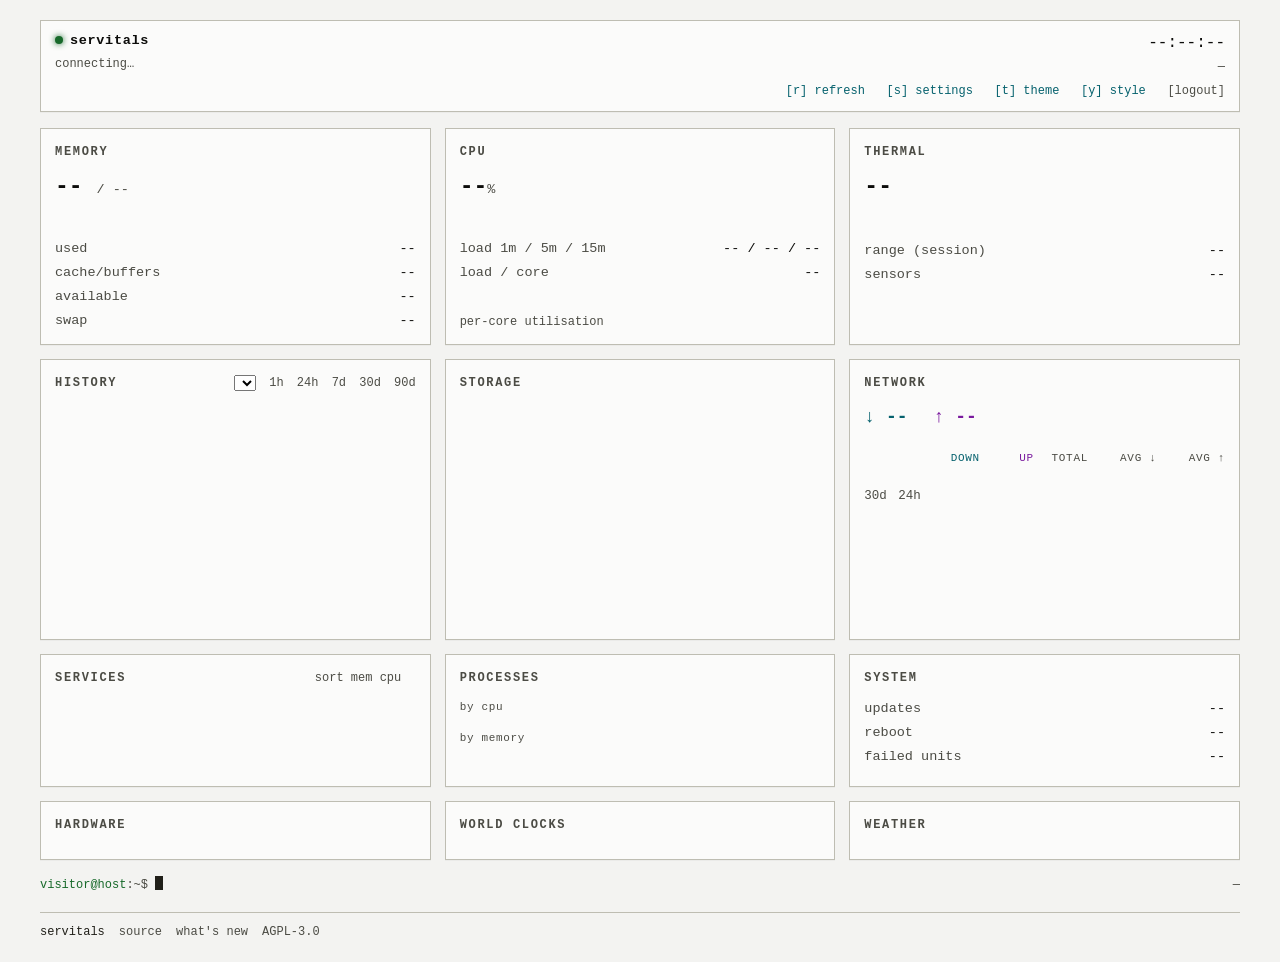
==== commit 0941d342: "feat(ui): a history panel: any series over 1 h to 90 d, its average, low-high band and gaps" ====
--- a/www/index.html
+++ b/www/index.html
@@ -73,6 +73,21 @@
       <div class="sparkmini" id="temp-spark"></div>
       <div class="row mt10"><span class="k" data-i18n="temp.range">range (session)</span><span class="v" id="temp-range">--</span></div>
       <div class="row"><span class="k" data-i18n="temp.sensors">sensors</span><span class="v" id="temp-cores">--</span></div>
+    </div>
+
+    <div class="panel" data-panel="hist">
+      <h2><span data-i18n="panel.hist">history</span>
+        <span class="h2note">
+          <select id="hist-series" aria-label="series" data-i18n-aria-label="hist.seriesLabel"></select>
+          <span class="hrange" data-r="1h" data-i18n="hist.r.1h">1h</span>
+          <span class="hrange" data-r="24h" data-i18n="hist.r.24h">24h</span>
+          <span class="hrange" data-r="7d" data-i18n="hist.r.7d">7d</span>
+          <span class="hrange" data-r="30d" data-i18n="hist.r.30d">30d</span>
+          <span class="hrange" data-r="90d" data-i18n="hist.r.90d">90d</span>
+        </span>
+      </h2>
+      <div id="hist-chart" class="hchart"></div>
+      <div id="hist-note" class="hnote"></div>
     </div>
 
     <div class="panel" data-panel="storage">
--- a/www/app.css
+++ b/www/app.css
@@ -314,6 +314,18 @@
 #hw-body .plbl { margin-top: 10px; }
 .procs .pname { overflow: hidden; text-overflow: ellipsis; min-width: 0; }
 .sysunits { color: var(--dim); font-size: 12px; margin-top: 6px; overflow-wrap: anywhere; }
+/* history: the chart stretches to the panel; its words are HTML, so they never stretch */
+.hplot { display: flex; gap: 8px; align-items: stretch; height: 160px; }
+.hplot .hy { display: flex; flex-direction: column; justify-content: space-between; color: var(--dim); font-size: 11px; min-width: 44px; text-align: right; }
+.hplot svg { flex: 1; min-width: 0; height: 100%; }
+.hchart .hx { display: flex; justify-content: space-between; color: var(--dim); font-size: 11px; margin: 4px 0 0 52px; }
+.hband { fill: var(--cyan); fill-opacity: .18; }
+.hline { fill: none; stroke: var(--cyan); stroke-width: 1.6; }
+.hgap { fill: var(--dim); fill-opacity: .12; }
+.hnote { color: var(--dim); font-size: 12px; margin-top: 6px; }
+.hrange { cursor: pointer; margin-left: 6px; }
+.hrange.on { color: var(--fg-bright); text-decoration: underline; }
+#hist-series { font: inherit; font-size: 11px; }
 .disk .dmodel .dio { white-space: nowrap; }   /* "read 7.3 MB/s · write 1.1 MB/s" stays on one line */
 .disk .dwarn { color: var(--amber); }
 
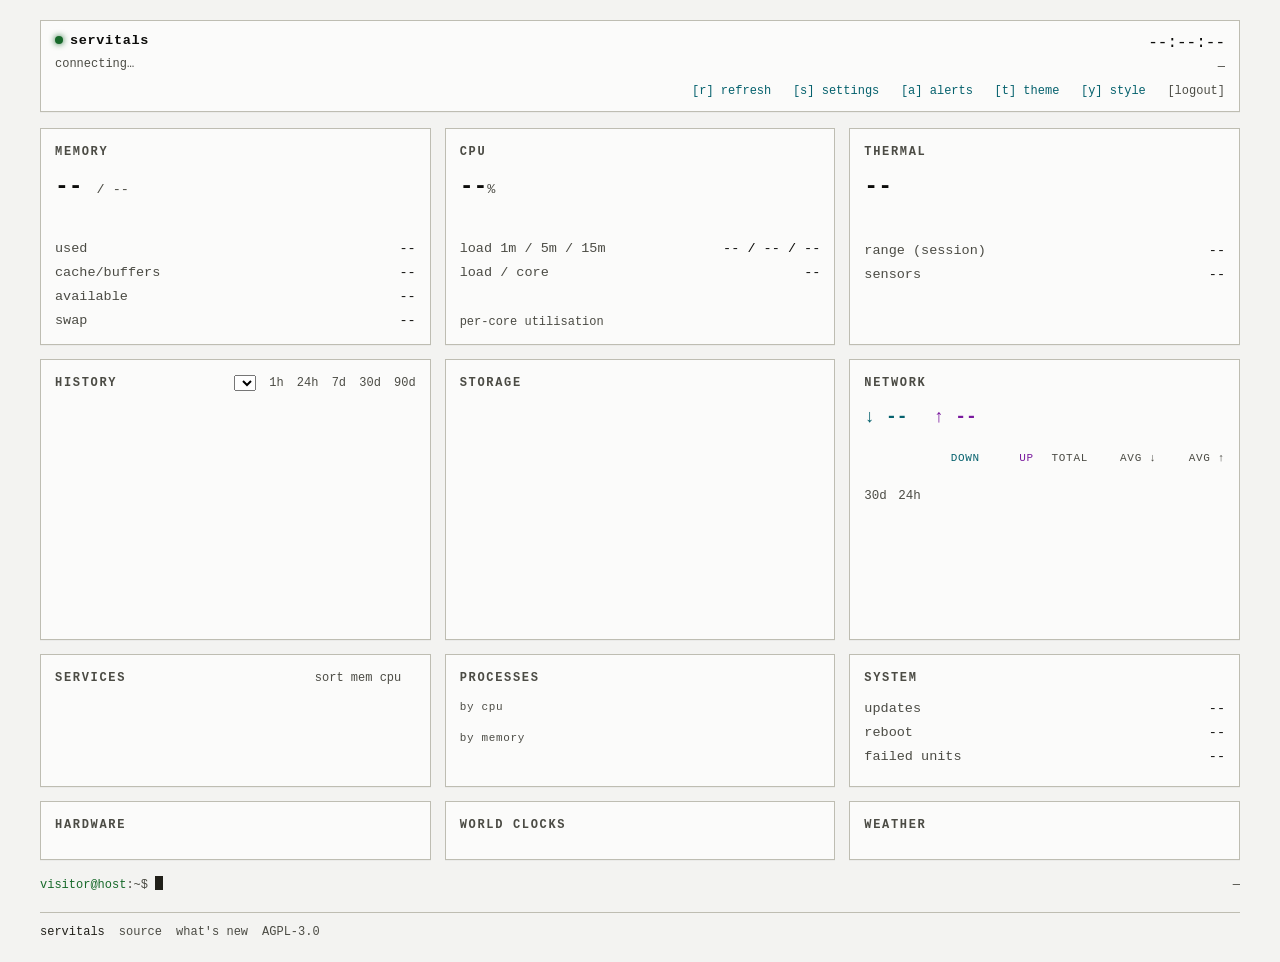
==== commit b27a312e: "feat(ui): alert badges on the header, tabs and cards; an alerts view that mutes and unmutes" ====
--- a/www/index.html
+++ b/www/index.html
@@ -33,7 +33,7 @@
     <div class="right">
       <div class="hclock" id="headclock">--:--:--</div>
       <div class="hdate" id="headdate">&mdash;</div>
-      <div class="keyhint"><b id="btn-refresh" data-i18n="key.refresh">[r] refresh</b> &nbsp; <b id="btn-settings" data-i18n="key.settings">[s] settings</b> &nbsp; <b id="btn-theme" data-i18n="key.theme">[t] theme</b> &nbsp; <b id="btn-style" data-i18n="key.style">[y] style</b> &nbsp; <form method="post" action="/__auth/logout" class="logout-form"><button type="submit" class="linkbtn" data-i18n="key.logout">[logout]</button></form></div>
+      <div class="keyhint"><b id="btn-refresh" data-i18n="key.refresh">[r] refresh</b> &nbsp; <b id="btn-settings" data-i18n="key.settings">[s] settings</b> &nbsp; <b id="btn-alerts"><span data-i18n="key.alerts">[a] alerts</span> <span id="alerts-count" class="abadge hidden"></span></b> &nbsp; <b id="btn-theme" data-i18n="key.theme">[t] theme</b> &nbsp; <b id="btn-style" data-i18n="key.style">[y] style</b> &nbsp; <form method="post" action="/__auth/logout" class="logout-form"><button type="submit" class="linkbtn" data-i18n="key.logout">[logout]</button></form></div>
     </div>
   </div>
 
@@ -307,6 +307,22 @@
   </div>
 </div>
 
+<!-- alerts -->
+<div class="overlay" id="alerts-overlay">
+  <div class="modal m860">
+    <h3><span data-i18n="alerts.title">alerts</span> <span class="x" id="alerts-close" data-i18n="dlg.close">[esc]</span></h3>
+    <div class="body">
+      <div class="amutefor"><span data-i18n="alerts.muteFor">mute for</span>
+        <select id="alerts-for" aria-label="mute for" data-i18n-aria-label="alerts.muteFor">
+          <option value="3600000" data-i18n="alerts.for1h">1 hour</option>
+          <option value="86400000" selected data-i18n="alerts.for1d">1 day</option>
+          <option value="604800000" data-i18n="alerts.for7d">7 days</option>
+        </select></div>
+      <div id="alerts-body"><div class="muted" data-i18n="logs.loading">loading&hellip;</div></div>
+    </div>
+  </div>
+</div>
+
 <!-- confirm -->
 <div class="overlay mid" id="confirm-overlay">
   <div class="modal m400">
--- a/www/app.css
+++ b/www/app.css
@@ -541,3 +541,33 @@
   .head .dot { opacity: 1 !important; }
   .cursor { animation: none !important; opacity: 1; }
 }
+
+/* alerts: badges on the header, tabs and cards; the alerts view */
+.abadge { display: inline-block; min-width: 16px; padding: 0 5px; margin-left: 6px; border-radius: 8px;
+  font-size: 10px; line-height: 15px; text-align: center; font-weight: 600; color: var(--bg); background: var(--blue); }
+.abadge.warning { background: var(--amber); }
+.abadge.critical { background: var(--red); }
+.amutefor { display: flex; align-items: center; gap: 8px; color: var(--dim); font-size: 12px; margin-bottom: 14px; }
+#alerts-overlay .modal select { width: auto; }
+#alerts-overlay section > label { display: block; color: var(--dim); font-size: 11px; letter-spacing: .1em; text-transform: uppercase; margin-bottom: 6px; }
+.arow { display: grid; grid-template-columns: 70px minmax(0, 1fr) minmax(0, 140px) 120px 200px; gap: 4px 10px; align-items: center;
+  padding: 5px 0; border-bottom: 1px solid var(--border); font-size: 12.5px; }
+.arow.amuted { opacity: .6; }
+.arow .awhat { color: var(--fg-bright); overflow-wrap: anywhere; }
+.arow .asub, .arow .anode, .arow .asince { color: var(--dim); }
+.arow .aacts { display: flex; gap: 6px; justify-content: flex-end; align-items: center; color: var(--dim); }
+.arow .aacts button { background: var(--bg); border: var(--border-w, 1px) solid var(--border); color: var(--cyan);
+  font-family: inherit; font-size: 11.5px; padding: 2px 8px; cursor: pointer; white-space: nowrap; }
+.arow .aacts button:hover { border-color: var(--cyan); }
+.asev { font-size: 10.5px; letter-spacing: .06em; text-transform: uppercase; color: var(--blue); }
+.asev.warning { color: var(--amber); }
+.asev.critical { color: var(--red); }
+@media (max-width: 640px) {
+  /* a phone: the severity and what on one line, the server and the time under what, then the buttons */
+  .arow { display: flex; flex-wrap: wrap; column-gap: 10px; }
+  .arow .asev { flex: 0 0 60px; }
+  .arow .awhat { flex: 1 1 calc(100% - 70px); }
+  .arow .anode { margin-left: 70px; }
+  .arow .aacts { flex: 1 1 100%; justify-content: flex-start; }
+  .arow .aacts:empty { display: none; }
+}
